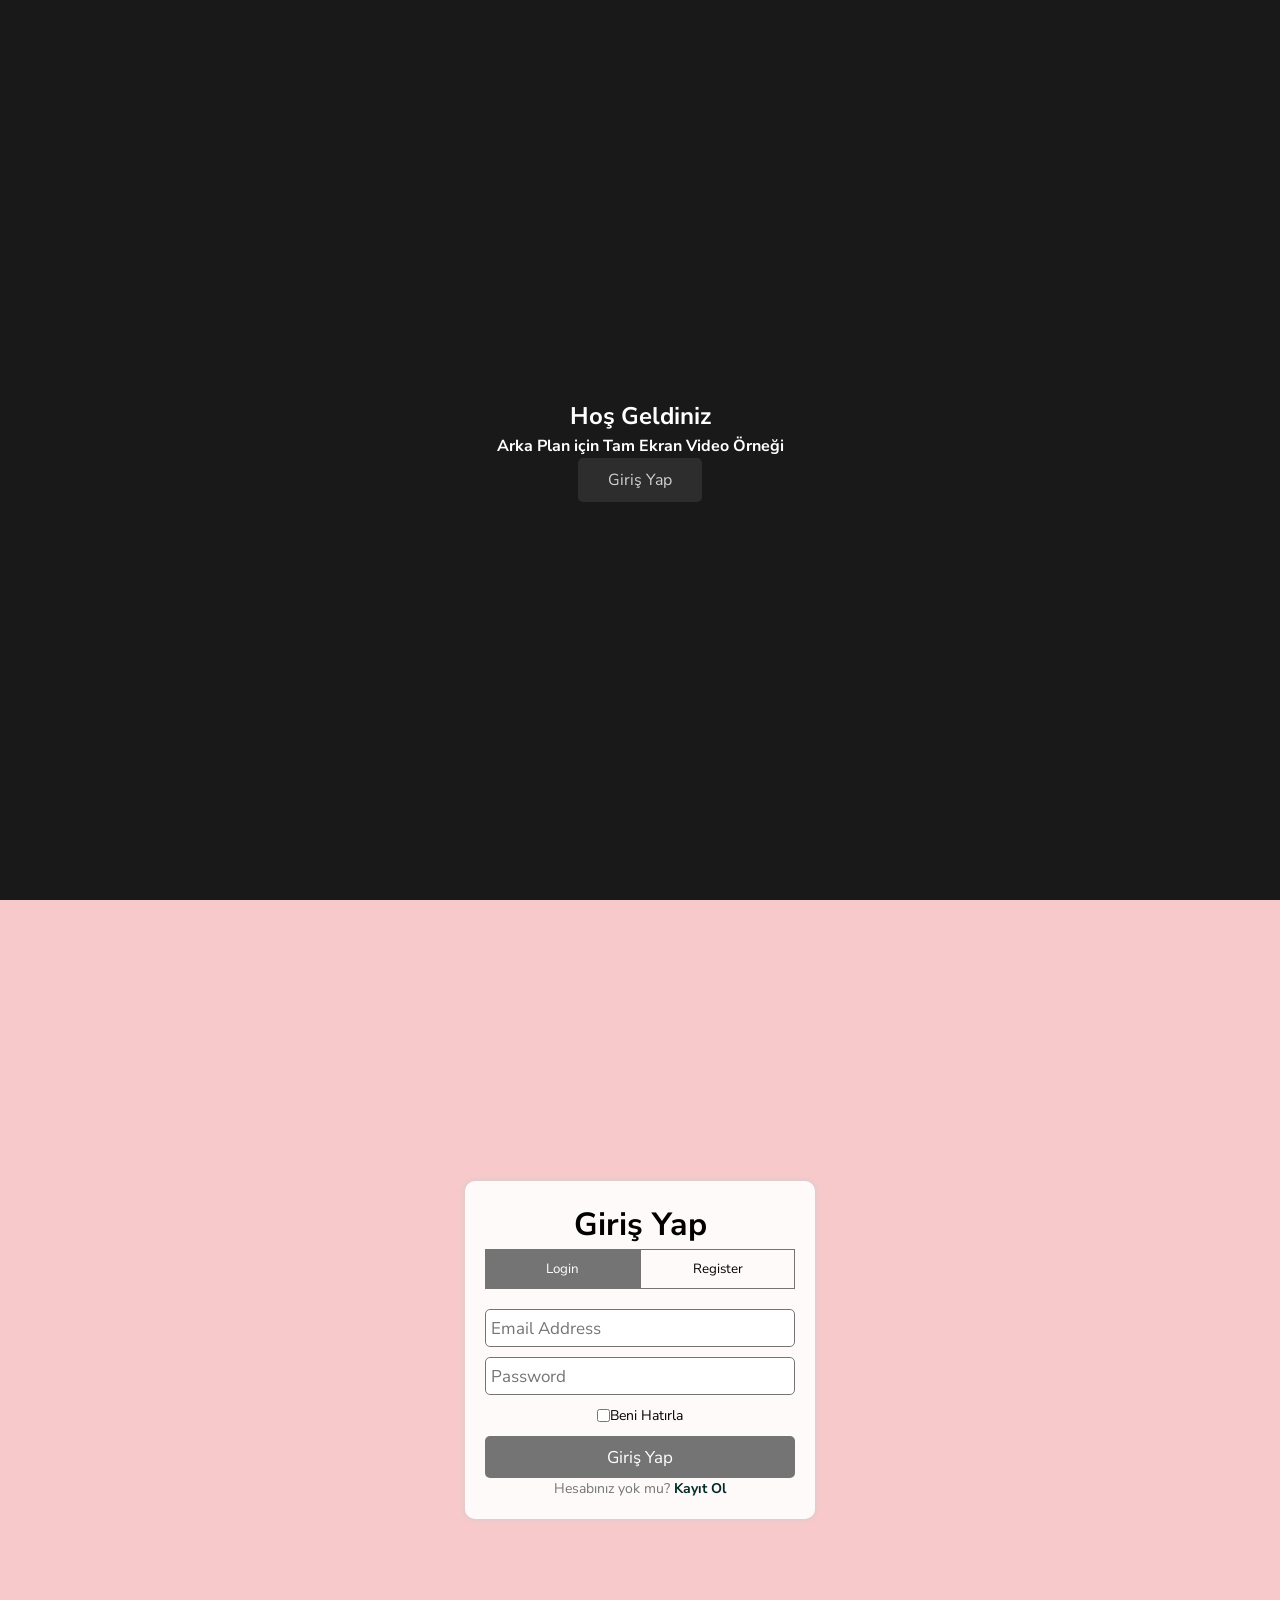
==== kullanici_girisi/index.html @ 9c8e9815 "düzenlendi" ====
<!DOCTYPE html>
<html lang="tr">
<head>
    <meta charset="UTF-8">
    <meta name="viewport" content="width=device-width, initial-scale=1.0">
    <title>Login & Registration</title>
    <link rel="stylesheet" href="style.css">
</head>
<body>
    <section class="intro">
        <div class="video-container">
            <video src="video.mp4" autoplay loop muted playsinline></video>
        </div>
        <div class="content">
            <h1>Hoş Geldiniz</h1>
            <h4>Arka Plan için Tam Ekran Video Örneği</h4>
            <a href="#login" class="read-more">Giriş Yap</a>
        </div>
    </section>
    
    <div class="container" id="login">
        <div id="LoginAndRegistrationForm">
            <h1 id="formTitle">Giriş Yap</h1>
            <div id="formSwitchBtn">
                <button onclick="ShowLoginForm()" id="ShowLoginBtn" class="active">Login</button>
                <button onclick="ShowRegistrationForm()" id="ShowRegistrationBtn">Register</button>
            </div>
            <div id="LoginFrom">
                <form action="#">
                    <input id="LoginEmail" class="input-text" type="text" placeholder="Email Address">
                    <input id="LoginPassword" class="input-text" type="password" placeholder="Password">
                    <div class="remember-me">
                        <input id="rememberMe" type="checkbox">
                        <label for="rememberMe">Beni Hatırla</label>
                    </div>
                    <input class="Submit-Btn" type="submit" value="Giriş Yap">
                </form>
                <p class="already-have-account">
                    Hesabınız yok mu? <a href="JavaScript:void(0);" onclick="ShowRegistrationForm()">Kayıt Ol</a>
                </p>
            </div>
        </div>
    </div>

    <script src="main.js"></script>
</body>
</html>
---- kullanici_girisi/style.css ----
@import url('https://fonts.googleapis.com/css2?family=Nunito+Sans:wght@200;300&display=swap');

* {
    margin: 0;
    padding: 0;
    box-sizing: border-box;
    font-family: 'Nunito Sans', sans-serif;
}

body {
    line-height: 1.5;
    background: #f8c9cb;
}

/* Giriş Bölümü */
.intro {
    height: 100vh;
    display: flex;
    align-items: center;
    justify-content: center;
    text-align: center;
    color: #fff;
    padding: 0 20px;
}

/* Video Arka Plan */
.video-container {
    position: absolute;
    top: 0;
    left: 0;
    width: 100%;
    height: 100%;
    overflow: hidden;
    background: #333;
}

.video-container video {
    min-width: 100%;
    min-height: 100%;
    position: absolute;
    top: 50%;
    left: 50%;
    transform: translate(-50%, -50%);
    object-fit: cover;
}

.video-container:after {
    content: '';
    position: absolute;
    top: 0;
    left: 0;
    width: 100%;
    height: 100%;
    background: rgba(0, 0, 0, 0.5);
}

/* İçerik */
.content {
    z-index: 2;
    position: relative;
}

.read-more {
    display: inline-block;
    padding: 10px 30px;
    background: #333;
    color: #fff;
    border-radius: 5px;
    text-decoration: none;
    opacity: 0.8;
    transition: .2s all;
}

.read-more:hover {
    transform: scale(.9);
}

/* Giriş Formu */
.container {
    display: flex;
    justify-content: center;
    align-items: center;
    height: 100vh;
}

#LoginAndRegistrationForm {
    width: 350px;
    background: rgba(255, 255, 255, 0.9);
    padding: 20px;
    border-radius: 10px;
    box-shadow: 0px 0px 6px 0px #cdcdcd;
    text-align: center;
}

#formSwitchBtn {
    display: flex;
    justify-content: center;
    margin-bottom: 20px;
}

#formSwitchBtn button {
    width: 160px;
    height: 40px;
    border: none;
    cursor: pointer;
    background: transparent;
    border: 1px solid #747474;
    transition: 0.4s;
}

#formSwitchBtn .active {
    background: #747474;
    color: #fff;
}

.input-text {
    width: 100%;
    height: 38px;
    border: 1px solid #747474;
    padding: 5px;
    border-radius: 5px;
    font-size: 17px;
    margin-bottom: 10px;
}

.input-text:focus {
    outline: none;
}

.remember-me {
    display: flex;
    justify-content: center;
    font-size: 14px;
    margin-bottom: 10px;
}

.Submit-Btn {
    width: 100%;
    height: 42px;
    border: none;
    border-radius: 5px;
    cursor: pointer;
    font-size: 17px;
    background-color: #747474;
    color: #fff;
    transition: 0.4s;
}

.Submit-Btn:hover {
    background-color: #444444;
}

.already-have-account {
    font-size: 14px;
    color: #747474;
}

.already-have-account a {
    text-decoration: none;
    color: #002b27;
    font-weight: bold;
    transition: 0.4s;
}

.already-have-account a:hover {
    color: #008d7f;
}
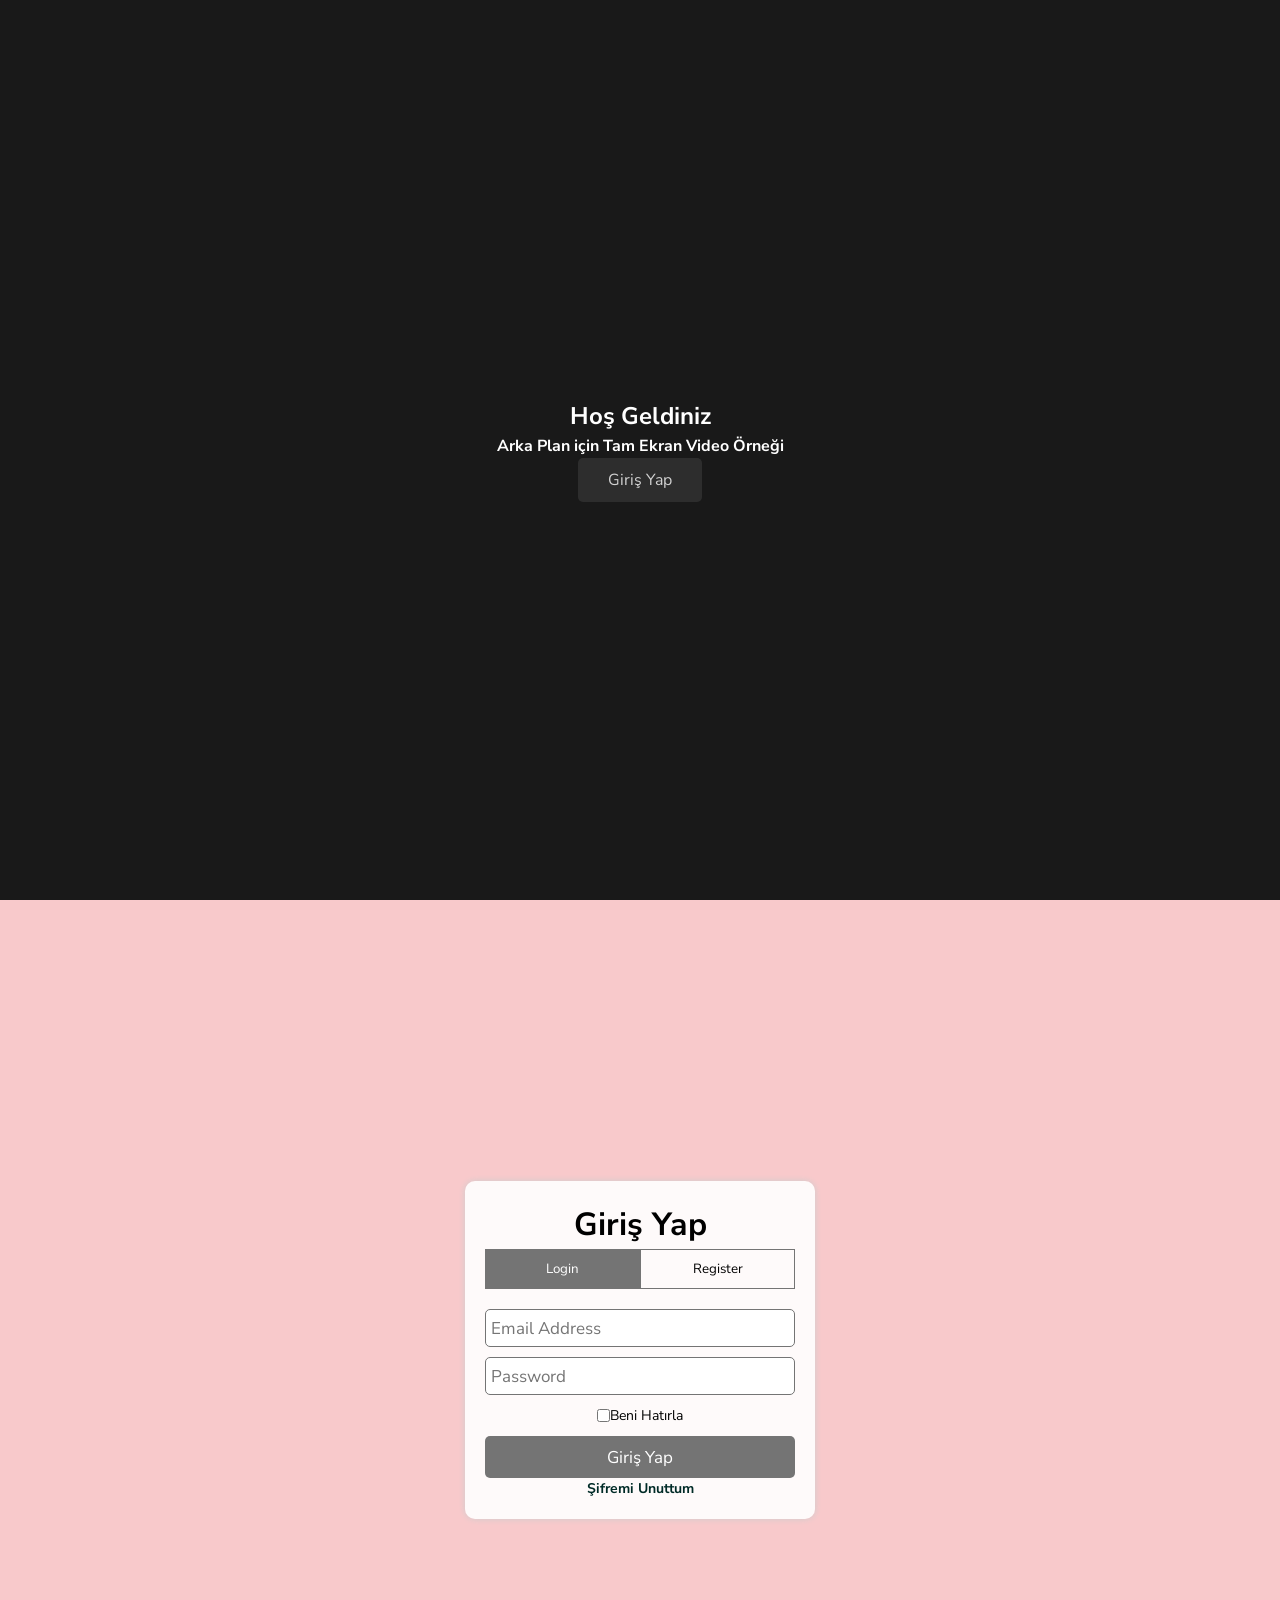
==== commit ed03b71c: "şifremi unuttum" ====
--- a/kullanici_girisi/index.html
+++ b/kullanici_girisi/index.html
@@ -9,7 +9,7 @@
 <body>
     <section class="intro">
         <div class="video-container">
-            <video src="video.mp4" autoplay loop muted playsinline></video>
+            <video src="C:\Users\sakir\OneDrive\Desktop\florist\florist\kullanicigiris\arkaplan giriş.mp4" autoplay loop muted playsinline></video>
         </div>
         <div class="content">
             <h1>Hoş Geldiniz</h1>
@@ -36,7 +36,7 @@
                     <input class="Submit-Btn" type="submit" value="Giriş Yap">
                 </form>
                 <p class="already-have-account">
-                    Hesabınız yok mu? <a href="JavaScript:void(0);" onclick="ShowRegistrationForm()">Kayıt Ol</a>
+                     <a href="JavaScript:void(0);" onclick="ShowRegistrationForm()">Şifremi Unuttum</a>
                 </p>
             </div>
         </div>
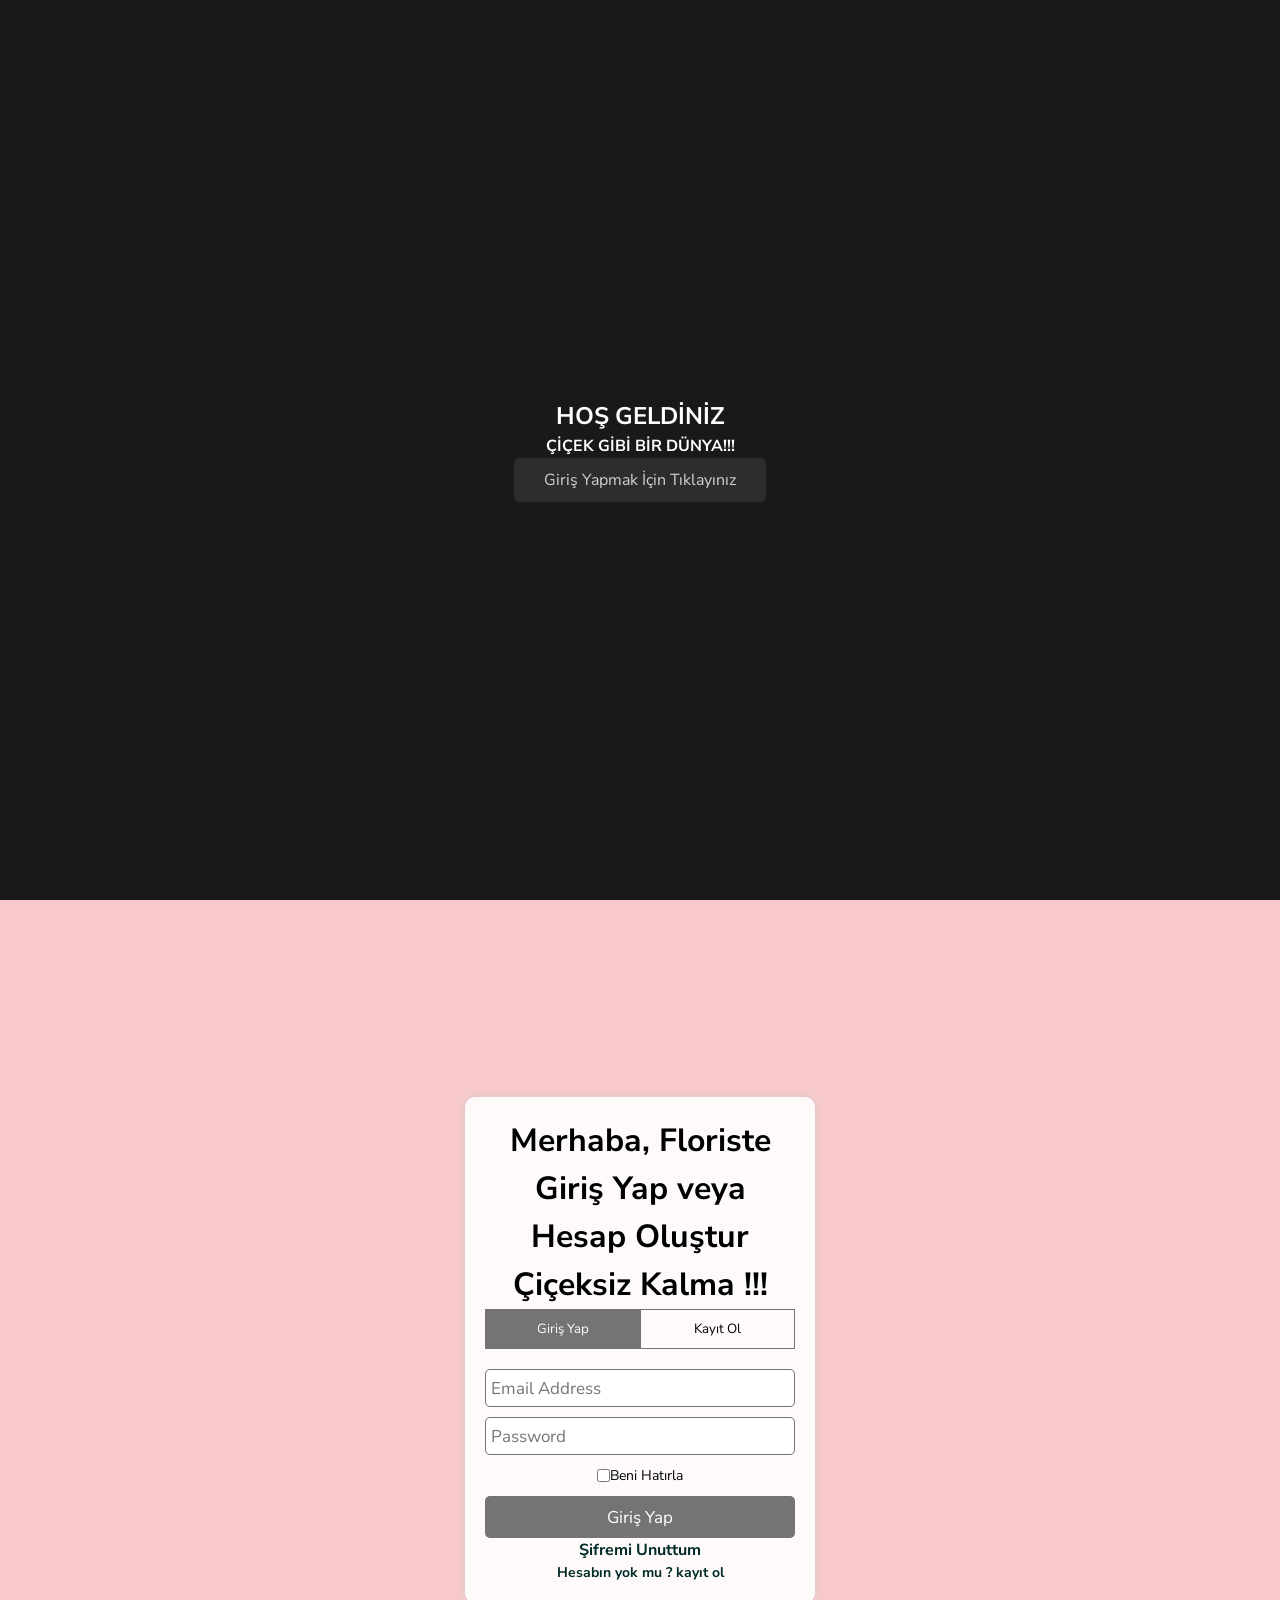
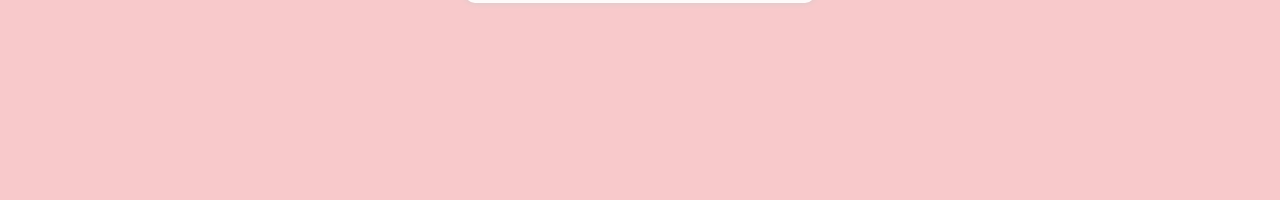
==== commit 64d4a659: "değiştirme yapıldı" ====
--- a/kullanici_girisi/index.html
+++ b/kullanici_girisi/index.html
@@ -9,21 +9,21 @@
 <body>
     <section class="intro">
         <div class="video-container">
-            <video src="C:\Users\sakir\OneDrive\Desktop\florist\florist\kullanicigiris\arkaplan giriş.mp4" autoplay loop muted playsinline></video>
+            <video src="videocicek.mp4" autoplay loop muted playsinline></video>
         </div>
         <div class="content">
-            <h1>Hoş Geldiniz</h1>
-            <h4>Arka Plan için Tam Ekran Video Örneği</h4>
-            <a href="#login" class="read-more">Giriş Yap</a>
+            <h1>HOŞ GELDİNİZ </h1>
+            <h4>ÇİÇEK GİBİ BİR DÜNYA!!!</h4>
+            <a href="#login" class="read-more">Giriş Yapmak İçin Tıklayınız</a>
         </div>
     </section>
     
     <div class="container" id="login">
         <div id="LoginAndRegistrationForm">
-            <h1 id="formTitle">Giriş Yap</h1>
+            <h1 id="formTitle">Merhaba, Floriste Giriş Yap veya Hesap Oluştur Çiçeksiz Kalma !!!</h1>
             <div id="formSwitchBtn">
-                <button onclick="ShowLoginForm()" id="ShowLoginBtn" class="active">Login</button>
-                <button onclick="ShowRegistrationForm()" id="ShowRegistrationBtn">Register</button>
+                <button onclick="ShowLoginForm()" id="ShowLoginBtn" class="active">Giriş Yap</button>
+                <button onclick="ShowRegistrationForm()" id="ShowRegistrationBtn">Kayıt Ol</button>
             </div>
             <div id="LoginFrom">
                 <form action="#">
@@ -35,13 +35,76 @@
                     </div>
                     <input class="Submit-Btn" type="submit" value="Giriş Yap">
                 </form>
+
+                <!-- Şifremi Unuttum Bağlantısı Eklendi, JS ile işlem yapacak -->
+                <p class="forgot-password">
+                    <a href="JavaScript:void(0);" onclick="showPasswordReset()">Şifremi Unuttum</a>
+                </p>
+
                 <p class="already-have-account">
-                     <a href="JavaScript:void(0);" onclick="ShowRegistrationForm()">Şifremi Unuttum</a>
+                    <a href="JavaScript:void(0);" onclick="ShowRegistrationForm()">Hesabın yok mu ? kayıt ol</a>
                 </p>
             </div>
         </div>
     </div>
 
     <script src="main.js"></script>
+
+    <script>
+        // Şifremi Unuttum linkine tıklandığında, giriş formunu değiştirecek
+        function showPasswordReset() {
+            const loginForm = document.getElementById("LoginFrom");
+            loginForm.innerHTML = `
+                <h2>Şifre Sıfırlama</h2>
+                <form action="#">
+                    <input type="email" class="input-text" placeholder="E-posta Adresinizi Girin" required>
+                    <input class="Submit-Btn" type="submit" value="Şifreyi Sıfırla">
+                </form>
+                <p><a href="JavaScript:void(0);" onclick="ShowLoginForm()">Giriş Sayfasına Geri Dön</a></p>
+            `;
+        }
+
+        // Diğer formu gösterme işlemleri
+        function ShowLoginForm() {
+            const loginForm = document.getElementById("LoginFrom");
+            loginForm.innerHTML = `
+                <form action="#">
+                    <input id="LoginEmail" class="input-text" type="text" placeholder="Email Address">
+                    <input id="LoginPassword" class="input-text" type="password" placeholder="Password">
+                    <div class="remember-me">
+                        <input id="rememberMe" type="checkbox">
+                        <label for="rememberMe">Beni Hatırla</label>
+                    </div>
+                    <input class="Submit-Btn" type="submit" value="Giriş Yap">
+                </form>
+                <p class="forgot-password">
+                    <a href="JavaScript:void(0);" onclick="showPasswordReset()">Şifremi Unuttum</a>
+                </p>
+                <p class="already-have-account">
+                    <a href="JavaScript:void(0);" onclick="ShowRegistrationForm()">Hesabın yok mu ? kayıt ol</a>
+                </p>
+            `;
+        }
+
+        // Kayıt Formu
+        function ShowRegistrationForm() {
+            const loginForm = document.getElementById("LoginFrom");
+            loginForm.innerHTML = `
+                <h1>Kayıt Ol</h1>
+                <form action="#">
+                    <input id="RegName" class="input-text" type="text" placeholder="Adınız" required>
+                    <input id="RegSurname" class="input-text" type="text" placeholder="Soyadınız" required>
+                    <input id="RegAge" class="input-text" type="number" placeholder="Yaşınız" required>
+                    <input id="RegEmail" class="input-text" type="email" placeholder="Email Address" required>
+                    <input id="RegPassword" class="input-text" type="password" placeholder="Şifrenizi Oluşturun" required>
+                    <input id="RegConfirmPassword" class="input-text" type="password" placeholder="Şifrenizi Tekrar Girin" required>
+                    <input class="Submit-Btn" type="submit" value="Kayıt Ol">
+                </form>
+                <p class="already-have-account">
+                    <a href="JavaScript:void(0);" onclick="ShowLoginForm()">Zaten hesabınız var mı ? Giriş yap</a>
+                </p>
+            `;
+        }
+    </script>
 </body>
 </html>
--- a/kullanici_girisi/style.css
+++ b/kullanici_girisi/style.css
@@ -165,3 +165,29 @@
 .already-have-account a:hover {
     color: #008d7f;
 }
+
+/* Şifremi Unuttum Bağlantısı */
+.forgot-password a {
+    text-decoration: none;
+    color: #002b27; /* Diğer bağlantılar gibi renk */
+    font-weight: bold;
+    transition: 0.3s all;
+}
+
+.forgot-password a:hover {
+    color: #008d7f; /* Diğer bağlantılar gibi hover rengi */
+    text-decoration: none; /* Altı çizili olmasın */
+}
+
+/* Giriş Anasayfasına Geri Dön Bağlantısı */
+.back-to-home a {
+    text-decoration: none;
+    color: #002b27; /* Diğer bağlantılar gibi renk */
+    font-weight: bold;
+    transition: 0.3s all;
+}
+
+.back-to-home a:hover {
+    color: #008d7f; /* Diğer bağlantılar gibi hover rengi */
+    text-decoration: none; /* Altı çizili olmasın */
+}
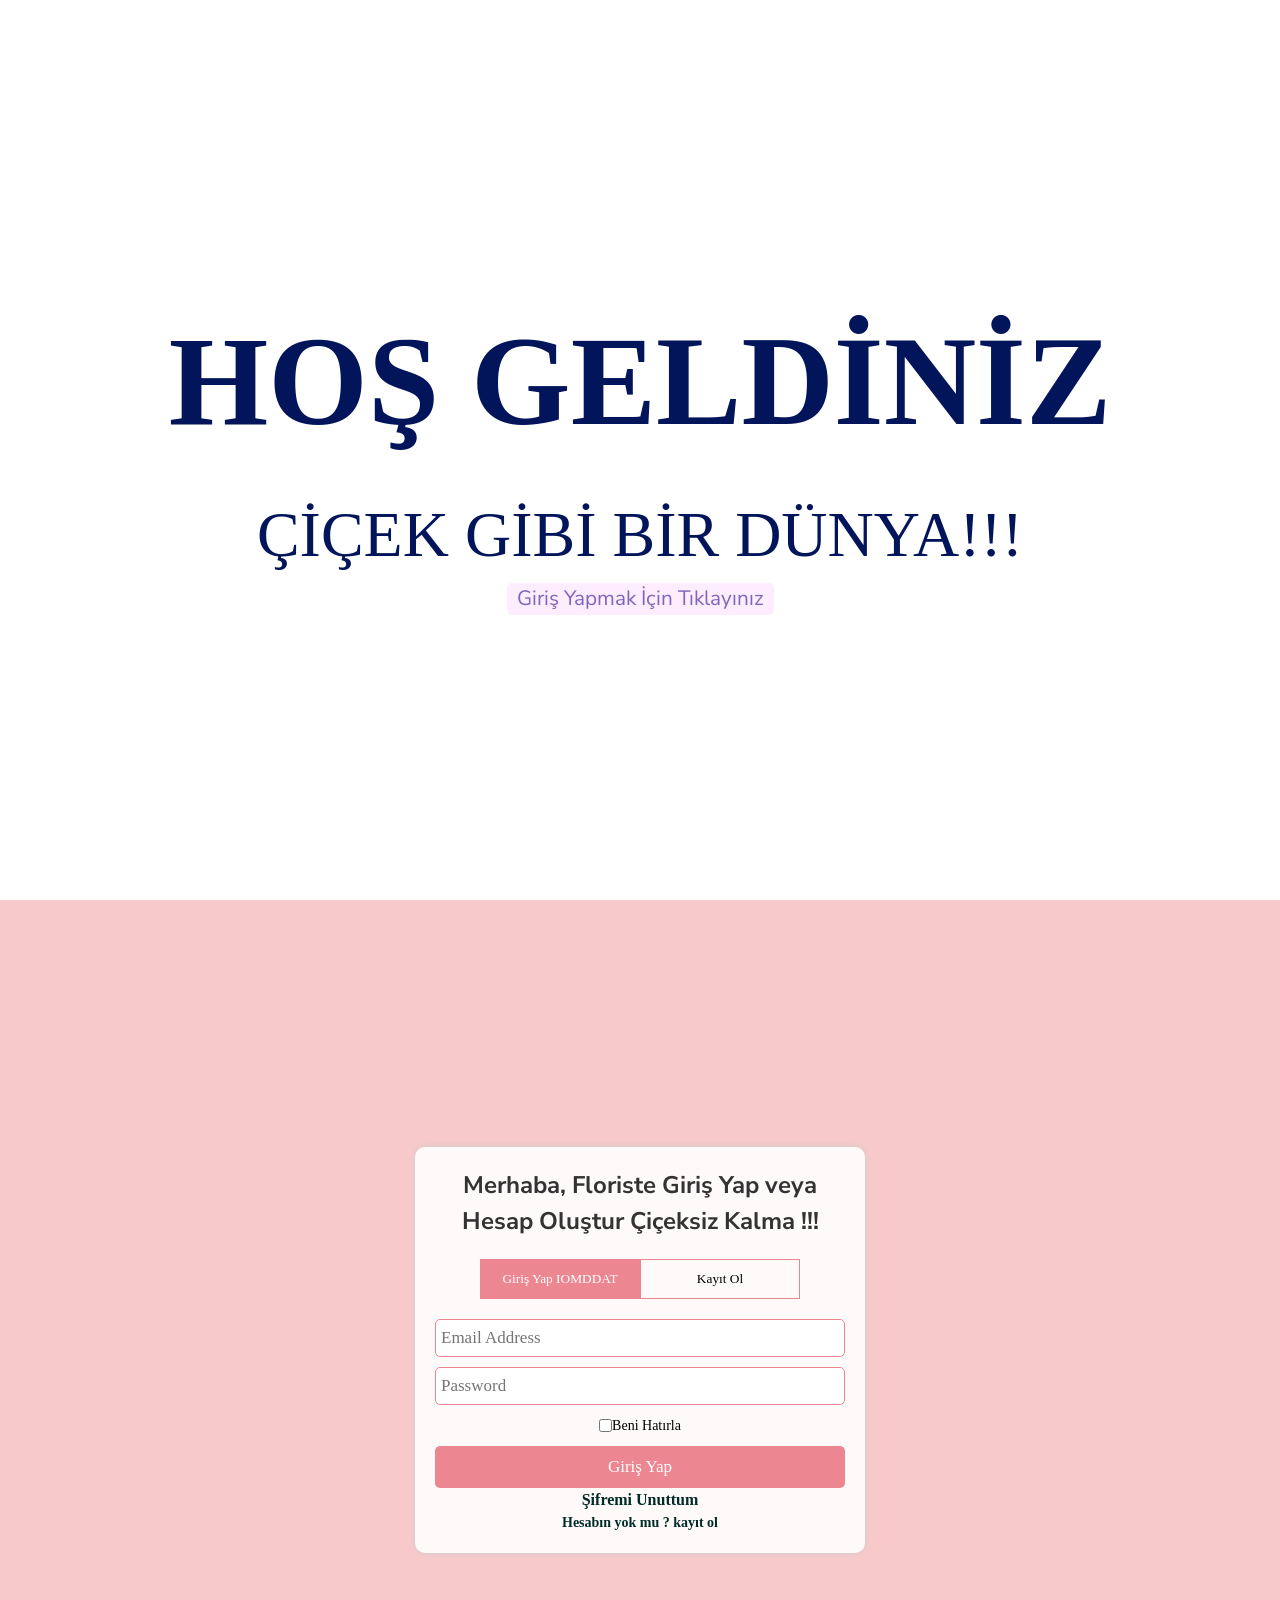
==== commit d4a83efb: "aa" ====
--- a/kullanici_girisi/index.html
+++ b/kullanici_girisi/index.html
@@ -22,7 +22,7 @@
         <div id="LoginAndRegistrationForm">
             <h1 id="formTitle">Merhaba, Floriste Giriş Yap veya Hesap Oluştur Çiçeksiz Kalma !!!</h1>
             <div id="formSwitchBtn">
-                <button onclick="ShowLoginForm()" id="ShowLoginBtn" class="active">Giriş Yap</button>
+                <button onclick="ShowLoginForm()" id="ShowLoginBtn" class="active">Giriş Yap IOMDDAT</button>
                 <button onclick="ShowRegistrationForm()" id="ShowRegistrationBtn">Kayıt Ol</button>
             </div>
             <div id="LoginFrom">
--- a/kullanici_girisi/style.css
+++ b/kullanici_girisi/style.css
@@ -4,7 +4,7 @@
     margin: 0;
     padding: 0;
     box-sizing: border-box;
-    font-family: 'Nunito Sans', sans-serif;
+    font-family: "Times New Roman", Georgia, serif;
 }
 
 body {
@@ -21,6 +21,21 @@
     text-align: center;
     color: #fff;
     padding: 0 20px;
+}
+
+.intro h1 {
+    font-family: "Times New Roman", Georgia, serif;
+    font-size: 8rem; /* Yazı boyutunu büyütür */
+    font-weight: bold; /* Yazıyı kalın yapar */
+    color: #02155a; /* Yazı rengini beyaz yapar */
+    text-transform: uppercase; /* Yazıyı büyük harfe dönüştürür */
+}
+.intro h4 {
+    font-family: "Times New Roman", Georgia, serif;
+    font-size: 4rem; /* Yazı boyutunu büyütür */
+    font-weight: normal; /* Yazıyı normal kalınlıkta yapar */
+    color: #02155a; /* Yazı rengini beyaz yapar */
+    margin-top: 10px; /* Üstten biraz boşluk bırakır */
 }
 
 /* Video Arka Plan */
@@ -31,7 +46,7 @@
     width: 100%;
     height: 100%;
     overflow: hidden;
-    background: #333;
+    background: #ffffff;
 }
 
 .video-container video {
@@ -51,7 +66,7 @@
     left: 0;
     width: 100%;
     height: 100%;
-    background: rgba(0, 0, 0, 0.5);
+    background: rgba(0, 0, 0, 0);
 }
 
 /* İçerik */
@@ -62,17 +77,24 @@
 
 .read-more {
     display: inline-block;
-    padding: 10px 30px;
-    background: #333;
-    color: #fff;
+    padding: 0px 10px;
+    background: #fde9ff;
+    color: #6141ac;
     border-radius: 5px;
     text-decoration: none;
     opacity: 0.8;
     transition: .2s all;
+
+     /* Yazı tipi ve boyutunu değiştireceğiz */
+     font-family: 'Nunito Sans', sans-serif; /* Yazı tipi değişikliği */
+     font-size: 1.3rem; /* Yazı boyutunu ayarlıyoruz */
 }
 
 .read-more:hover {
     transform: scale(.9);
+    transform: scale(.9);
+    /* Hover'da renk değişikliği isterseniz aşağıdaki gibi ekleyebilirsiniz */
+    color: #6141ac; /* Hover durumunda yazı rengini aynı tutabilirsiniz */
 }
 
 /* Giriş Formu */
@@ -84,7 +106,7 @@
 }
 
 #LoginAndRegistrationForm {
-    width: 350px;
+    width: 450px;
     background: rgba(255, 255, 255, 0.9);
     padding: 20px;
     border-radius: 10px;
@@ -104,19 +126,19 @@
     border: none;
     cursor: pointer;
     background: transparent;
-    border: 1px solid #747474;
+    border: 1px solid #ec8792;
     transition: 0.4s;
 }
 
 #formSwitchBtn .active {
-    background: #747474;
+    background: #ec8792;
     color: #fff;
 }
 
 .input-text {
     width: 100%;
     height: 38px;
-    border: 1px solid #747474;
+    border: 1px solid #ec8792;
     padding: 5px;
     border-radius: 5px;
     font-size: 17px;
@@ -141,13 +163,13 @@
     border-radius: 5px;
     cursor: pointer;
     font-size: 17px;
-    background-color: #747474;
+    background-color: #ec8792;
     color: #fff;
     transition: 0.4s;
 }
 
 .Submit-Btn:hover {
-    background-color: #444444;
+    background-color: #ec8792;
 }
 
 .already-have-account {
@@ -163,7 +185,7 @@
 }
 
 .already-have-account a:hover {
-    color: #008d7f;
+    color: #61874d;
 }
 
 /* Şifremi Unuttum Bağlantısı */
@@ -175,7 +197,7 @@
 }
 
 .forgot-password a:hover {
-    color: #008d7f; /* Diğer bağlantılar gibi hover rengi */
+    color: #61874d; /* Diğer bağlantılar gibi hover rengi */
     text-decoration: none; /* Altı çizili olmasın */
 }
 
@@ -188,6 +210,22 @@
 }
 
 .back-to-home a:hover {
-    color: #008d7f; /* Diğer bağlantılar gibi hover rengi */
+    color: #61874d; /* Diğer bağlantılar gibi hover rengi */
     text-decoration: none; /* Altı çizili olmasın */
 }
+/* Kullanıcı Girişinin üstündeki başlık */
+#formTitle {
+    font-size: 1.5rem; /* Yazı boyutunu küçültüyoruz */
+    font-family: 'Nunito Sans', sans-serif; /* Yazı tipini ayarlıyoruz */
+    font-weight: bold; /* Yazıyı kalın yapıyoruz */
+    color: #333; /* Yazı rengini değiştiriyoruz (örneğin koyu gri) */
+    text-align: center; /* Metni ortalıyoruz */
+    margin-bottom: 20px; /* Başlık ile içerik arasında boşluk bırakıyoruz */
+}
+
+body {
+    background-image: url('2.jpg'); /* Resmin yolunu buraya yaz */
+    background-size: cover; /* Ekrana tam oturur */
+    background-position: center; /* Ortalar */
+    background-attachment: fixed; /* Sayfa kaydırılsa bile sabit kalır */
+}
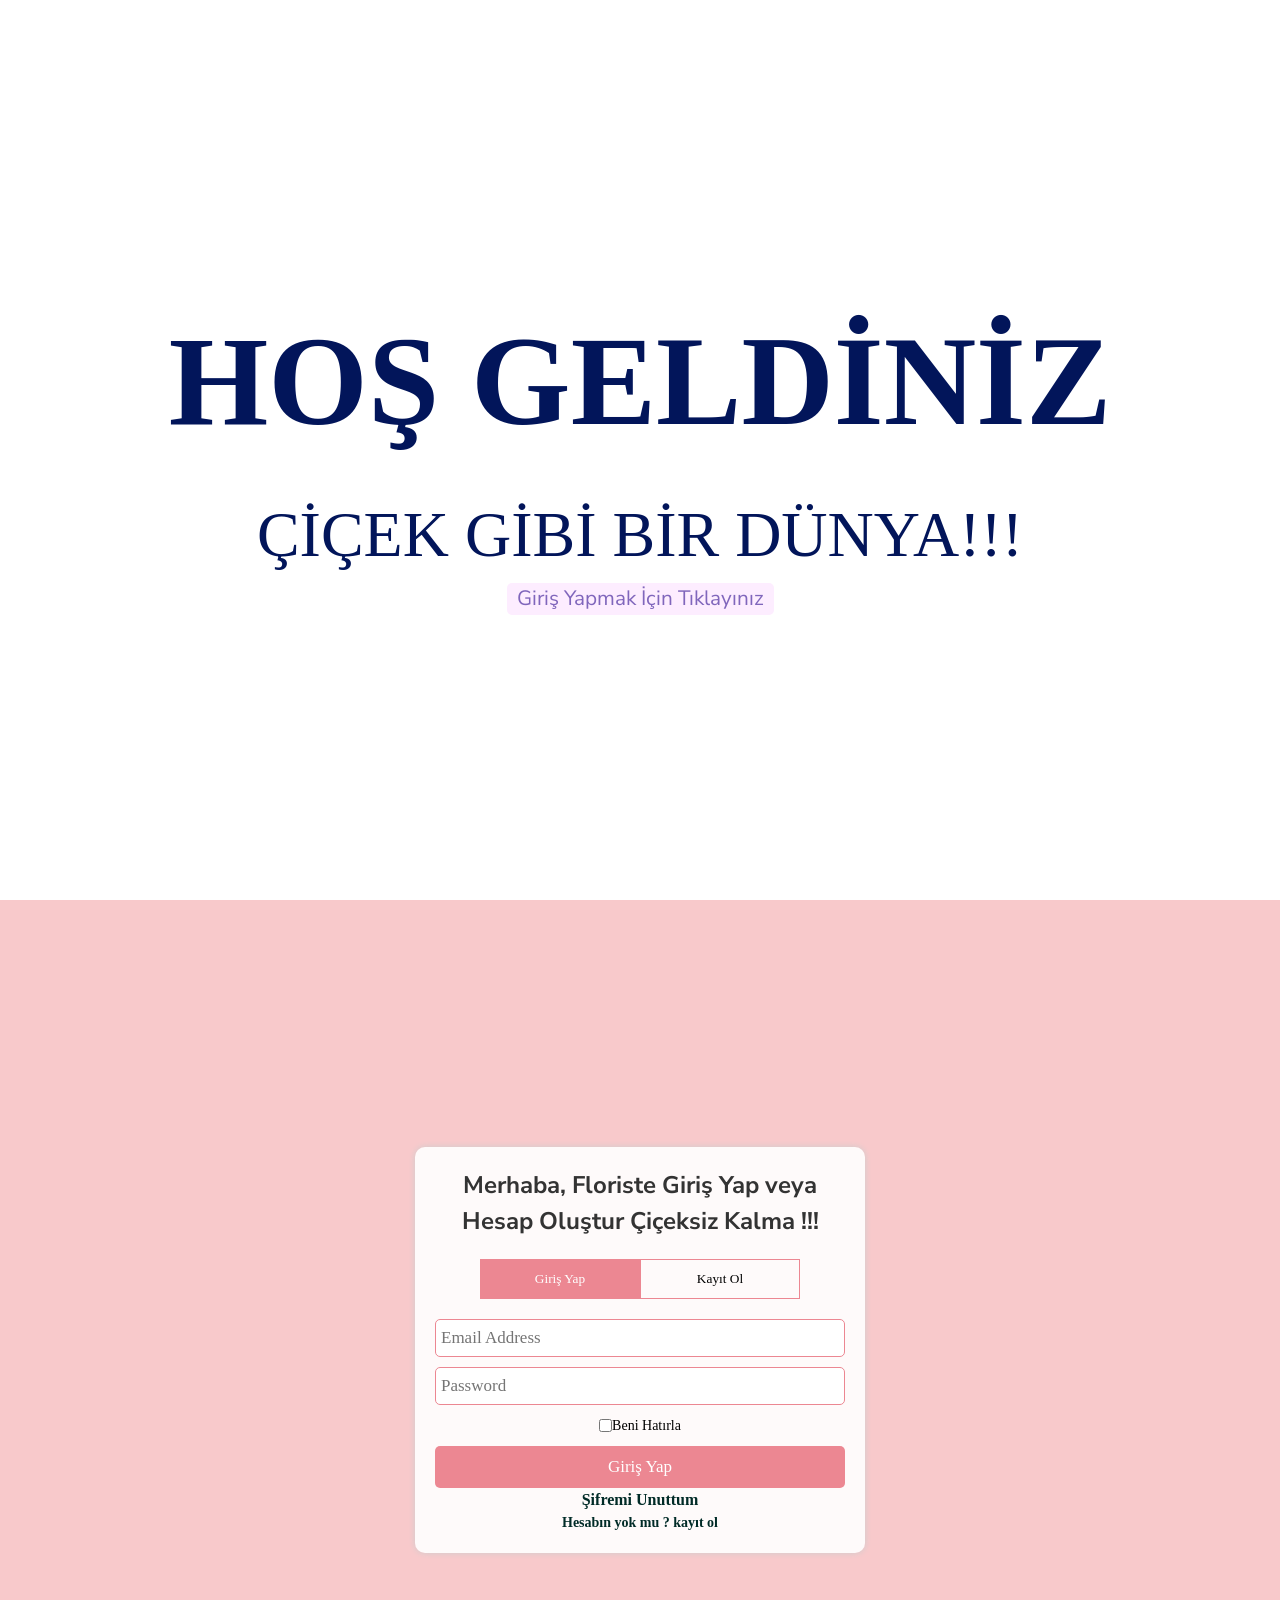
==== commit cf40b6be: "aaa" ====
--- a/kullanici_girisi/index.html
+++ b/kullanici_girisi/index.html
@@ -22,7 +22,7 @@
         <div id="LoginAndRegistrationForm">
             <h1 id="formTitle">Merhaba, Floriste Giriş Yap veya Hesap Oluştur Çiçeksiz Kalma !!!</h1>
             <div id="formSwitchBtn">
-                <button onclick="ShowLoginForm()" id="ShowLoginBtn" class="active">Giriş Yap IOMDDAT</button>
+                <button onclick="ShowLoginForm()" id="ShowLoginBtn" class="active">Giriş Yap</button>
                 <button onclick="ShowRegistrationForm()" id="ShowRegistrationBtn">Kayıt Ol</button>
             </div>
             <div id="LoginFrom">
